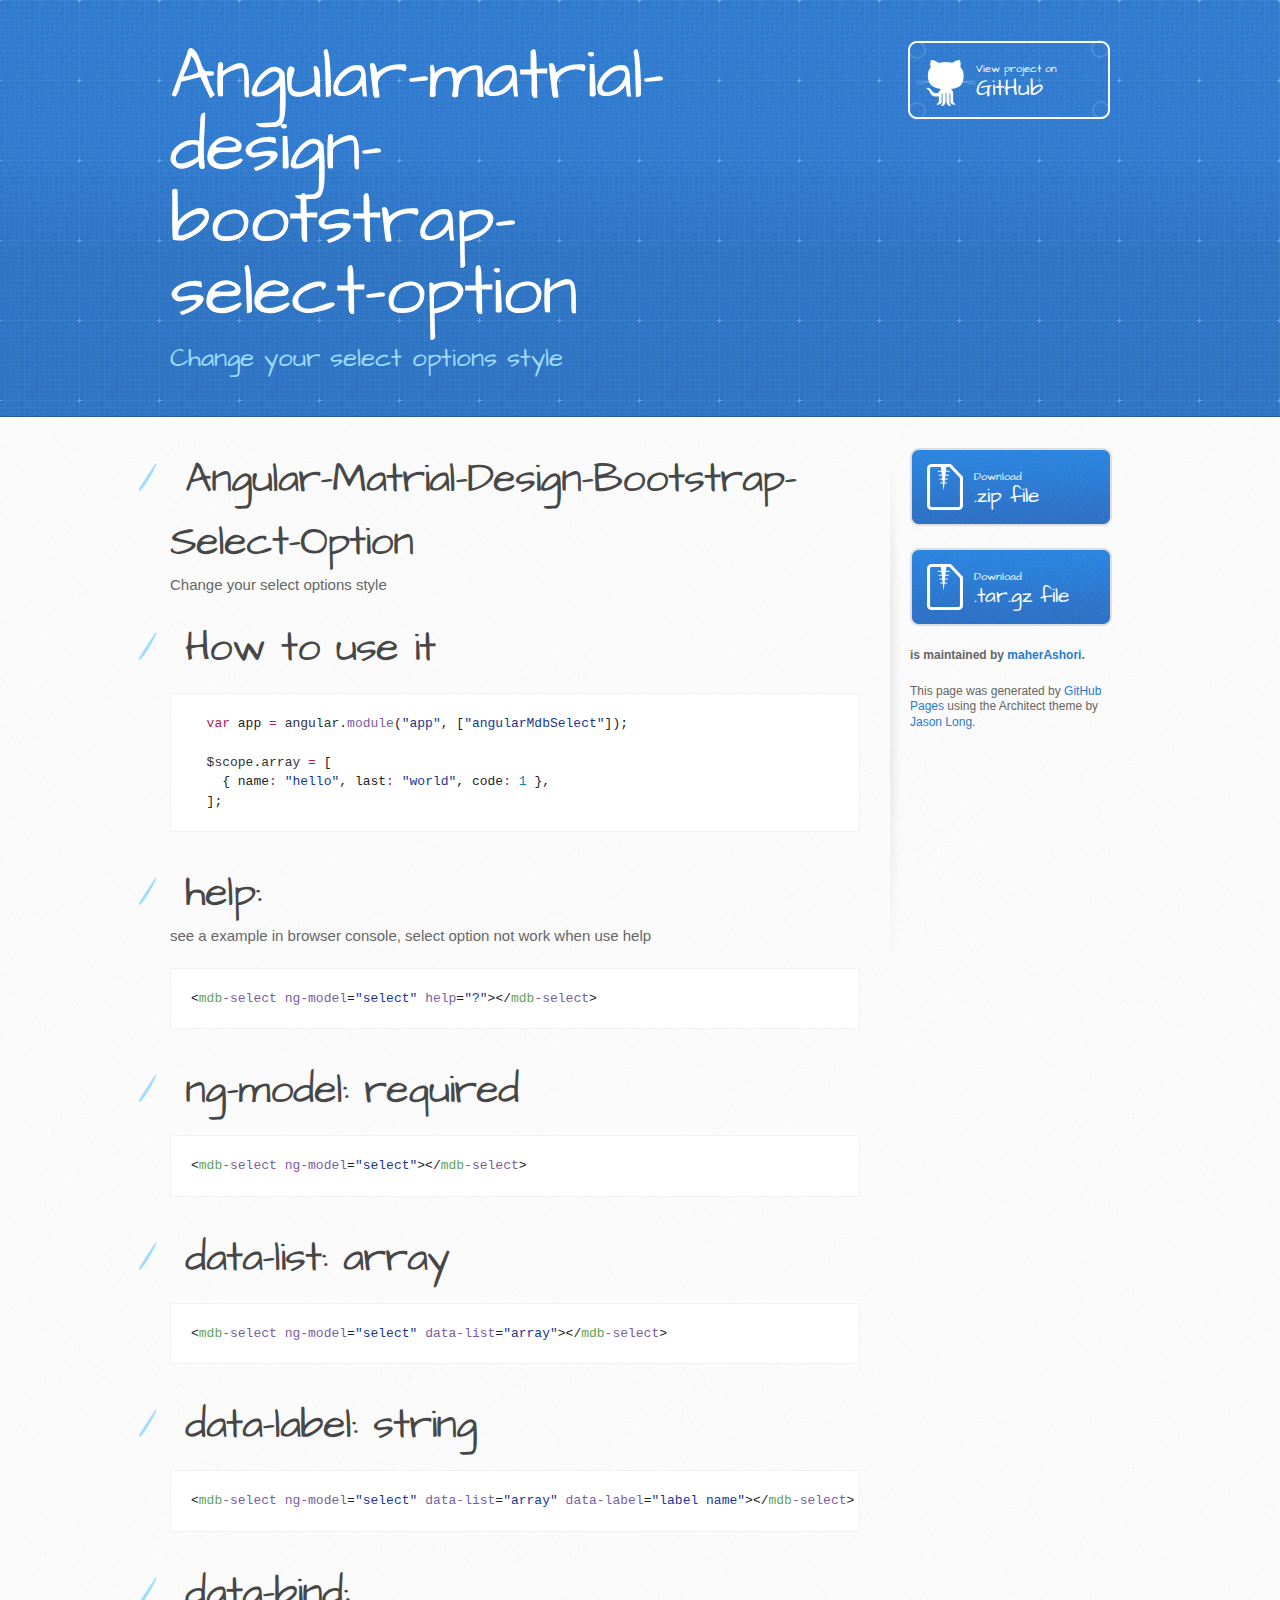
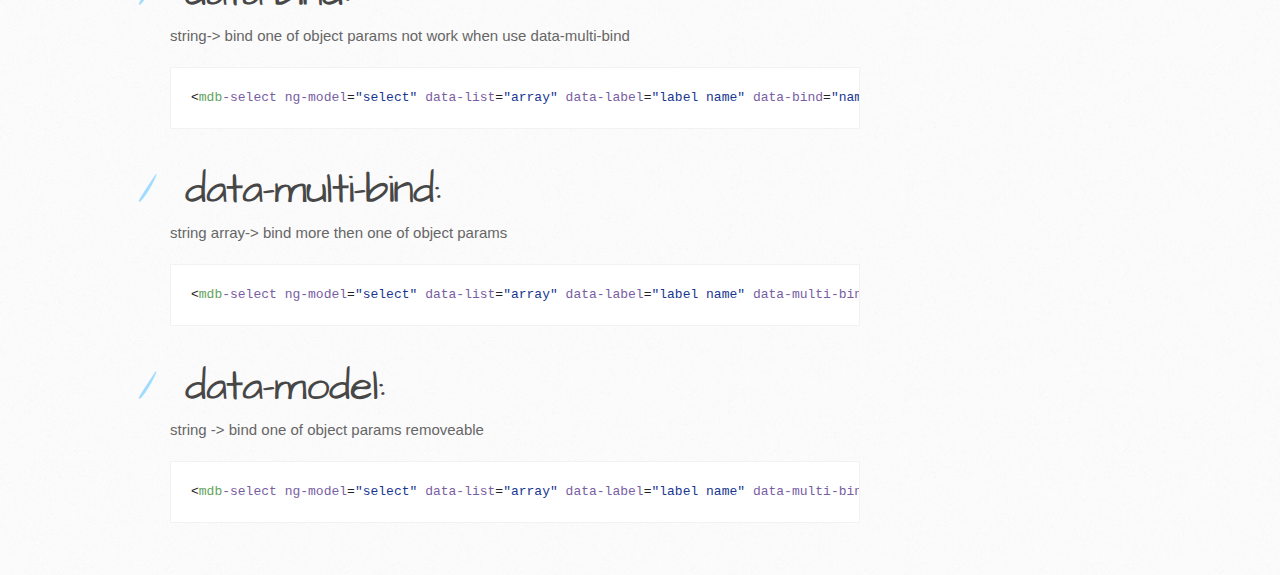
==== index.html @ 173c7e7b "Create gh-pages branch via GitHub" ====
<!DOCTYPE html>
<html>
  <head>
    <meta charset='utf-8'>
    <meta http-equiv="X-UA-Compatible" content="chrome=1">
    <meta name="viewport" content="width=device-width, initial-scale=1, maximum-scale=1">
    <link href='https://fonts.googleapis.com/css?family=Architects+Daughter' rel='stylesheet' type='text/css'>
    <link rel="stylesheet" type="text/css" href="stylesheets/stylesheet.css" media="screen">
    <link rel="stylesheet" type="text/css" href="stylesheets/github-light.css" media="screen">
    <link rel="stylesheet" type="text/css" href="stylesheets/print.css" media="print">

    <!--[if lt IE 9]>
    <script src="//html5shiv.googlecode.com/svn/trunk/html5.js"></script>
    <![endif]-->

    <title>Angular-matrial-design-bootstrap-select-option by maherAshori</title>
  </head>

  <body>
    <header>
      <div class="inner">
        <h1>Angular-matrial-design-bootstrap-select-option</h1>
        <h2>Change your select options style</h2>
        <a href="https://github.com/maherAshori/Angular-Matrial-Design-Bootstrap-Select-Option" class="button"><small>View project on</small> GitHub</a>
      </div>
    </header>

    <div id="content-wrapper">
      <div class="inner clearfix">
        <section id="main-content">
          <h1>
<a id="angular-matrial-design-bootstrap-select-option" class="anchor" href="#angular-matrial-design-bootstrap-select-option" aria-hidden="true"><span aria-hidden="true" class="octicon octicon-link"></span></a>Angular-Matrial-Design-Bootstrap-Select-Option</h1>

<p>Change your select options style</p>

<h1>
<a id="how-to-use-it" class="anchor" href="#how-to-use-it" aria-hidden="true"><span aria-hidden="true" class="octicon octicon-link"></span></a>How to use it</h1>

<div class="highlight highlight-source-js"><pre>  <span class="pl-k">var</span> app <span class="pl-k">=</span> <span class="pl-smi">angular</span>.<span class="pl-en">module</span>(<span class="pl-s"><span class="pl-pds">"</span>app<span class="pl-pds">"</span></span>, [<span class="pl-s"><span class="pl-pds">"</span>angularMdbSelect<span class="pl-pds">"</span></span>]);

  <span class="pl-smi">$scope</span>.<span class="pl-smi">array</span> <span class="pl-k">=</span> [
    { name<span class="pl-k">:</span> <span class="pl-s"><span class="pl-pds">"</span>hello<span class="pl-pds">"</span></span>, last<span class="pl-k">:</span> <span class="pl-s"><span class="pl-pds">"</span>world<span class="pl-pds">"</span></span>, code<span class="pl-k">:</span> <span class="pl-c1">1</span> },
  ];</pre></div>

<h1>
<a id="help" class="anchor" href="#help" aria-hidden="true"><span aria-hidden="true" class="octicon octicon-link"></span></a>help:</h1>

<p>see a example in browser console, select option not work when use help</p>

<div class="highlight highlight-text-html-basic"><pre>&lt;<span class="pl-ent">mdb</span><span class="pl-e">-select</span> <span class="pl-e">ng-model</span>=<span class="pl-s"><span class="pl-pds">"</span>select<span class="pl-pds">"</span></span> <span class="pl-e">help</span>=<span class="pl-s"><span class="pl-pds">"</span>?<span class="pl-pds">"</span></span>&gt;&lt;/<span class="pl-ent">mdb</span><span class="pl-e">-select</span>&gt;</pre></div>

<h1>
<a id="ng-model-required" class="anchor" href="#ng-model-required" aria-hidden="true"><span aria-hidden="true" class="octicon octicon-link"></span></a>ng-model: required</h1>

<div class="highlight highlight-text-html-basic"><pre>&lt;<span class="pl-ent">mdb</span><span class="pl-e">-select</span> <span class="pl-e">ng-model</span>=<span class="pl-s"><span class="pl-pds">"</span>select<span class="pl-pds">"</span></span>&gt;&lt;/<span class="pl-ent">mdb</span><span class="pl-e">-select</span>&gt;</pre></div>

<h1>
<a id="data-list-array" class="anchor" href="#data-list-array" aria-hidden="true"><span aria-hidden="true" class="octicon octicon-link"></span></a>data-list: array</h1>

<div class="highlight highlight-text-html-basic"><pre>&lt;<span class="pl-ent">mdb</span><span class="pl-e">-select</span> <span class="pl-e">ng-model</span>=<span class="pl-s"><span class="pl-pds">"</span>select<span class="pl-pds">"</span></span> <span class="pl-e">data-list</span>=<span class="pl-s"><span class="pl-pds">"</span>array<span class="pl-pds">"</span></span>&gt;&lt;/<span class="pl-ent">mdb</span><span class="pl-e">-select</span>&gt;</pre></div>

<h1>
<a id="data-label-string" class="anchor" href="#data-label-string" aria-hidden="true"><span aria-hidden="true" class="octicon octicon-link"></span></a>data-label: string</h1>

<div class="highlight highlight-text-html-basic"><pre>&lt;<span class="pl-ent">mdb</span><span class="pl-e">-select</span> <span class="pl-e">ng-model</span>=<span class="pl-s"><span class="pl-pds">"</span>select<span class="pl-pds">"</span></span> <span class="pl-e">data-list</span>=<span class="pl-s"><span class="pl-pds">"</span>array<span class="pl-pds">"</span></span> <span class="pl-e">data-label</span>=<span class="pl-s"><span class="pl-pds">"</span>label name<span class="pl-pds">"</span></span>&gt;&lt;/<span class="pl-ent">mdb</span><span class="pl-e">-select</span>&gt;</pre></div>

<h1>
<a id="data-bind" class="anchor" href="#data-bind" aria-hidden="true"><span aria-hidden="true" class="octicon octicon-link"></span></a>data-bind:</h1>

<p>string-&gt; bind one of object params
not work when use data-multi-bind</p>

<div class="highlight highlight-text-html-basic"><pre>&lt;<span class="pl-ent">mdb</span><span class="pl-e">-select</span> <span class="pl-e">ng-model</span>=<span class="pl-s"><span class="pl-pds">"</span>select<span class="pl-pds">"</span></span> <span class="pl-e">data-list</span>=<span class="pl-s"><span class="pl-pds">"</span>array<span class="pl-pds">"</span></span> <span class="pl-e">data-label</span>=<span class="pl-s"><span class="pl-pds">"</span>label name<span class="pl-pds">"</span></span> <span class="pl-e">data-bind</span>=<span class="pl-s"><span class="pl-pds">"</span>name<span class="pl-pds">"</span></span>&gt;&lt;/<span class="pl-ent">mdb</span><span class="pl-e">-select</span>&gt;</pre></div>

<h1>
<a id="data-multi-bind" class="anchor" href="#data-multi-bind" aria-hidden="true"><span aria-hidden="true" class="octicon octicon-link"></span></a>data-multi-bind:</h1>

<p>string array-&gt; bind more then one of object params</p>

<div class="highlight highlight-text-html-basic"><pre>&lt;<span class="pl-ent">mdb</span><span class="pl-e">-select</span> <span class="pl-e">ng-model</span>=<span class="pl-s"><span class="pl-pds">"</span>select<span class="pl-pds">"</span></span> <span class="pl-e">data-list</span>=<span class="pl-s"><span class="pl-pds">"</span>array<span class="pl-pds">"</span></span> <span class="pl-e">data-label</span>=<span class="pl-s"><span class="pl-pds">"</span>label name<span class="pl-pds">"</span></span> <span class="pl-e">data-multi-bind</span>=<span class="pl-s"><span class="pl-pds">"</span>['name','last','code']<span class="pl-pds">"</span></span>&gt;&lt;/<span class="pl-ent">mdb</span><span class="pl-e">-select</span>&gt;</pre></div>

<h1>
<a id="data-model" class="anchor" href="#data-model" aria-hidden="true"><span aria-hidden="true" class="octicon octicon-link"></span></a>data-model:</h1>

<p>string -&gt; bind one of object params
removeable</p>

<div class="highlight highlight-text-html-basic"><pre>&lt;<span class="pl-ent">mdb</span><span class="pl-e">-select</span> <span class="pl-e">ng-model</span>=<span class="pl-s"><span class="pl-pds">"</span>select<span class="pl-pds">"</span></span> <span class="pl-e">data-list</span>=<span class="pl-s"><span class="pl-pds">"</span>array<span class="pl-pds">"</span></span> <span class="pl-e">data-label</span>=<span class="pl-s"><span class="pl-pds">"</span>label name<span class="pl-pds">"</span></span> <span class="pl-e">data-multi-bind</span>=<span class="pl-s"><span class="pl-pds">"</span>['name','last','code']<span class="pl-pds">"</span></span> <span class="pl-e">ng-model</span>=<span class="pl-s"><span class="pl-pds">"</span>name OR last OR code<span class="pl-pds">"</span></span>&gt;&lt;/<span class="pl-ent">mdb</span><span class="pl-e">-select</span>&gt;</pre></div>
        </section>

        <aside id="sidebar">
          <a href="https://github.com/maherAshori/Angular-Matrial-Design-Bootstrap-Select-Option/zipball/master" class="button">
            <small>Download</small>
            .zip file
          </a>
          <a href="https://github.com/maherAshori/Angular-Matrial-Design-Bootstrap-Select-Option/tarball/master" class="button">
            <small>Download</small>
            .tar.gz file
          </a>

          <p class="repo-owner"><a href="https://github.com/maherAshori/Angular-Matrial-Design-Bootstrap-Select-Option"></a> is maintained by <a href="https://github.com/maherAshori">maherAshori</a>.</p>

          <p>This page was generated by <a href="https://pages.github.com">GitHub Pages</a> using the Architect theme by <a href="https://twitter.com/jasonlong">Jason Long</a>.</p>
        </aside>
      </div>
    </div>

  
  </body>
</html>
---- stylesheets/stylesheet.css ----
/*! normalize.css v3.0.2 | MIT License | git.io/normalize */

/**
 * 1. Set default font family to sans-serif.
 * 2. Prevent iOS text size adjust after orientation change, without disabling
 *    user zoom.
 */

html {
  font-family: sans-serif; /* 1 */
  -webkit-text-size-adjust: 100%; /* 2 */
  -ms-text-size-adjust: 100%; /* 2 */
}

/**
 * Remove default margin.
 */

body {
  margin: 0;
}

/* HTML5 display definitions
   ========================================================================== */

/**
 * Correct `block` display not defined for any HTML5 element in IE 8/9.
 * Correct `block` display not defined for `details` or `summary` in IE 10/11
 * and Firefox.
 * Correct `block` display not defined for `main` in IE 11.
 */

article,
aside,
details,
figcaption,
figure,
footer,
header,
hgroup,
main,
menu,
nav,
section,
summary {
  display: block;
}

/**
 * 1. Correct `inline-block` display not defined in IE 8/9.
 * 2. Normalize vertical alignment of `progress` in Chrome, Firefox, and Opera.
 */

audio,
canvas,
progress,
video {
  display: inline-block; /* 1 */
  vertical-align: baseline; /* 2 */
}

/**
 * Prevent modern browsers from displaying `audio` without controls.
 * Remove excess height in iOS 5 devices.
 */

audio:not([controls]) {
  display: none;
  height: 0;
}

/**
 * Address `[hidden]` styling not present in IE 8/9/10.
 * Hide the `template` element in IE 8/9/11, Safari, and Firefox < 22.
 */

[hidden],
template {
  display: none;
}

/* Links
   ========================================================================== */

/**
 * Remove the gray background color from active links in IE 10.
 */

a {
  background-color: transparent;
}

/**
 * Improve readability when focused and also mouse hovered in all browsers.
 */

a:active,
a:hover {
  outline: 0;
}

/* Text-level semantics
   ========================================================================== */

/**
 * Address styling not present in IE 8/9/10/11, Safari, and Chrome.
 */

abbr[title] {
  border-bottom: 1px dotted;
}

/**
 * Address style set to `bolder` in Firefox 4+, Safari, and Chrome.
 */

b,
strong {
  font-weight: bold;
}

/**
 * Address styling not present in Safari and Chrome.
 */

dfn {
  font-style: italic;
}

/**
 * Address variable `h1` font-size and margin within `section` and `article`
 * contexts in Firefox 4+, Safari, and Chrome.
 */

h1 {
  margin: 0.67em 0;
  font-size: 2em;
}

/**
 * Address styling not present in IE 8/9.
 */

mark {
  color: #000;
  background: #ff0;
}

/**
 * Address inconsistent and variable font size in all browsers.
 */

small {
  font-size: 80%;
}

/**
 * Prevent `sub` and `sup` affecting `line-height` in all browsers.
 */

sub,
sup {
  position: relative;
  font-size: 75%;
  line-height: 0;
  vertical-align: baseline;
}

sup {
  top: -0.5em;
}

sub {
  bottom: -0.25em;
}

/* Embedded content
   ========================================================================== */

/**
 * Remove border when inside `a` element in IE 8/9/10.
 */

img {
  border: 0;
}

/**
 * Correct overflow not hidden in IE 9/10/11.
 */

svg:not(:root) {
  overflow: hidden;
}

/* Grouping content
   ========================================================================== */

/**
 * Address margin not present in IE 8/9 and Safari.
 */

figure {
  margin: 1em 40px;
}

/**
 * Address differences between Firefox and other browsers.
 */

hr {
  height: 0;
  -moz-box-sizing: content-box;
  box-sizing: content-box;
}

/**
 * Contain overflow in all browsers.
 */

pre {
  overflow: auto;
}

/**
 * Address odd `em`-unit font size rendering in all browsers.
 */

code,
kbd,
pre,
samp {
  font-family: monospace, monospace;
  font-size: 1em;
}

/* Forms
   ========================================================================== */

/**
 * Known limitation: by default, Chrome and Safari on OS X allow very limited
 * styling of `select`, unless a `border` property is set.
 */

/**
 * 1. Correct color not being inherited.
 *    Known issue: affects color of disabled elements.
 * 2. Correct font properties not being inherited.
 * 3. Address margins set differently in Firefox 4+, Safari, and Chrome.
 */

button,
input,
optgroup,
select,
textarea {
  margin: 0; /* 3 */
  font: inherit; /* 2 */
  color: inherit; /* 1 */
}

/**
 * Address `overflow` set to `hidden` in IE 8/9/10/11.
 */

button {
  overflow: visible;
}

/**
 * Address inconsistent `text-transform` inheritance for `button` and `select`.
 * All other form control elements do not inherit `text-transform` values.
 * Correct `button` style inheritance in Firefox, IE 8/9/10/11, and Opera.
 * Correct `select` style inheritance in Firefox.
 */

button,
select {
  text-transform: none;
}

/**
 * 1. Avoid the WebKit bug in Android 4.0.* where (2) destroys native `audio`
 *    and `video` controls.
 * 2. Correct inability to style clickable `input` types in iOS.
 * 3. Improve usability and consistency of cursor style between image-type
 *    `input` and others.
 */

button,
html input[type="button"], /* 1 */
input[type="reset"],
input[type="submit"] {
  -webkit-appearance: button; /* 2 */
  cursor: pointer; /* 3 */
}

/**
 * Re-set default cursor for disabled elements.
 */

button[disabled],
html input[disabled] {
  cursor: default;
}

/**
 * Remove inner padding and border in Firefox 4+.
 */

button::-moz-focus-inner,
input::-moz-focus-inner {
  padding: 0;
  border: 0;
}

/**
 * Address Firefox 4+ setting `line-height` on `input` using `!important` in
 * the UA stylesheet.
 */

input {
  line-height: normal;
}

/**
 * It's recommended that you don't attempt to style these elements.
 * Firefox's implementation doesn't respect box-sizing, padding, or width.
 *
 * 1. Address box sizing set to `content-box` in IE 8/9/10.
 * 2. Remove excess padding in IE 8/9/10.
 */

input[type="checkbox"],
input[type="radio"] {
  box-sizing: border-box; /* 1 */
  padding: 0; /* 2 */
}

/**
 * Fix the cursor style for Chrome's increment/decrement buttons. For certain
 * `font-size` values of the `input`, it causes the cursor style of the
 * decrement button to change from `default` to `text`.
 */

input[type="number"]::-webkit-inner-spin-button,
input[type="number"]::-webkit-outer-spin-button {
  height: auto;
}

/**
 * 1. Address `appearance` set to `searchfield` in Safari and Chrome.
 * 2. Address `box-sizing` set to `border-box` in Safari and Chrome
 *    (include `-moz` to future-proof).
 */

input[type="search"] {
  -webkit-box-sizing: content-box; /* 2 */
  -moz-box-sizing: content-box;
  box-sizing: content-box;
  -webkit-appearance: textfield; /* 1 */
}

/**
 * Remove inner padding and search cancel button in Safari and Chrome on OS X.
 * Safari (but not Chrome) clips the cancel button when the search input has
 * padding (and `textfield` appearance).
 */

input[type="search"]::-webkit-search-cancel-button,
input[type="search"]::-webkit-search-decoration {
  -webkit-appearance: none;
}

/**
 * Define consistent border, margin, and padding.
 */

fieldset {
  padding: 0.35em 0.625em 0.75em;
  margin: 0 2px;
  border: 1px solid #c0c0c0;
}

/**
 * 1. Correct `color` not being inherited in IE 8/9/10/11.
 * 2. Remove padding so people aren't caught out if they zero out fieldsets.
 */

legend {
  padding: 0; /* 2 */
  border: 0; /* 1 */
}

/**
 * Remove default vertical scrollbar in IE 8/9/10/11.
 */

textarea {
  overflow: auto;
}

/**
 * Don't inherit the `font-weight` (applied by a rule above).
 * NOTE: the default cannot safely be changed in Chrome and Safari on OS X.
 */

optgroup {
  font-weight: bold;
}

/* Tables
   ========================================================================== */

/**
 * Remove most spacing between table cells.
 */

table {
  border-spacing: 0;
  border-collapse: collapse;
}

td,
th {
  padding: 0;
}

/* LAYOUT STYLES */
body {
  font-family: 'Helvetica Neue', Helvetica, Arial, serif;
  font-size: 15px;
  font-weight: 400;
  line-height: 1.5;
  color: #666;
  background: #fafafa url(../images/body-bg.jpg) 0 0 repeat;
}

p {
  margin-top: 0;
}

a {
  color: #2879d0;
}
a:hover {
  color: #2268b2;
}

header {
  padding-top: 40px;
  padding-bottom: 40px;
  font-family: 'Architects Daughter', 'Helvetica Neue', Helvetica, Arial, serif;
  background: #2e7bcf url(../images/header-bg.jpg) 0 0 repeat-x;
  border-bottom: solid 1px #275da1;
}

header h1 {
  width: 540px;
  margin-top: 0;
  margin-bottom: 0.2em;
  font-size: 72px;
  font-weight: normal;
  line-height: 1;
  color: #fff;
  letter-spacing: -1px;
}

header h2 {
  width: 540px;
  margin-top: 0;
  margin-bottom: 0;
  font-size: 26px;
  font-weight: normal;
  line-height: 1.3;
  color: #9ddcff;
  letter-spacing: 0;
}

.inner {
  position: relative;
  width: 940px;
  margin: 0 auto;
}

#content-wrapper {
  padding-top: 30px;
  border-top: solid 1px #fff;
}

#main-content {
  float: left;
  width: 690px;
}

#main-content img {
  max-width: 100%;
}

aside#sidebar {
  float: right;
  width: 200px;
  min-height: 504px;
  padding-left: 20px;
  font-size: 12px;
  line-height: 1.3;
  background: transparent url(../images/sidebar-bg.jpg) 0 0 no-repeat;
}

aside#sidebar p.repo-owner,
aside#sidebar p.repo-owner a {
  font-weight: bold;
}

#downloads {
  margin-bottom: 40px;
}

a.button {
  width: 134px;
  height: 58px;
  padding-top: 22px;
  padding-left: 68px;
  font-family: 'Architects Daughter', 'Helvetica Neue', Helvetica, Arial, serif;
  font-size: 23px;
  line-height: 1.2;
  color: #fff;
}
a.button small {
  display: block;
  font-size: 11px;
}
header a.button {
  position: absolute;
  top: 0;
  right: 0;
  background: transparent url(../images/github-button.png) 0 0 no-repeat;
}
aside a.button {
  display: block;
  width: 138px;
  padding-left: 64px;
  margin-bottom: 20px;
  font-size: 21px;
  background: transparent url(../images/download-button.png) 0 0 no-repeat;
}

code, pre {
  margin-bottom: 30px;
  font-family: Monaco, "Bitstream Vera Sans Mono", "Lucida Console", Terminal, monospace;
  font-size: 13px;
  color: #222;
}

code {
  padding: 0 3px;
  background-color: #f2f8fc;
  border: solid 1px #dbe7f3;
}

pre {
  padding: 20px;
  overflow: auto;
  text-shadow: none;
  background: #fff;
  border: solid 1px #f2f2f2;
}
pre code {
  padding: 0;
  color: #2879d0;
  background-color: #fff;
  border: none;
}

ul, ol, dl {
  margin-bottom: 20px;
}


/* COMMON STYLES */

hr {
  height: 0;
  margin-top: 1em;
  margin-bottom: 1em;
  border: 0;
  border-top: solid 1px #ddd;
}

table {
  width: 100%;
  border: 1px solid #ebebeb;
}

th {
  font-weight: 500;
}

td {
  font-weight: 300;
  text-align: center;
  border: 1px solid #ebebeb;
}

form {
  padding: 20px;
  background: #f2f2f2;

}


/* GENERAL ELEMENT TYPE STYLES */

#main-content h1 {
  margin-top: 0;
  margin-bottom: 0;
  font-family: 'Architects Daughter', 'Helvetica Neue', Helvetica, Arial, serif;
  font-size: 2.8em;
  font-weight: normal;
  color: #474747;
  text-indent: 6px;
  letter-spacing: -1px;
}

#main-content h1:before {
  padding-right: 0.3em;
  margin-left: -0.9em;
  color: #9ddcff;
  content: "/";
}

#main-content h2 {
  margin-bottom: 8px;
  font-family: 'Architects Daughter', 'Helvetica Neue', Helvetica, Arial, serif;
  font-size: 22px;
  font-weight: bold;
  color: #474747;
  text-indent: 4px;
}
#main-content h2:before {
  padding-right: 0.3em;
  margin-left: -1.5em;
  content: "//";
  color: #9ddcff;
}

#main-content h3 {
  margin-top: 24px;
  margin-bottom: 8px;
  font-family: 'Architects Daughter', 'Helvetica Neue', Helvetica, Arial, serif;
  font-size: 18px;
  font-weight: bold;
  color: #474747;
  text-indent: 3px;
}

#main-content h3:before {
  padding-right: 0.3em;
  margin-left: -2em;
  content: "///";
  color: #9ddcff;
}

#main-content h4 {
  margin-bottom: 8px;
  font-family: 'Architects Daughter', 'Helvetica Neue', Helvetica, Arial, serif;
  font-size: 15px;
  font-weight: bold;
  color: #474747;
  text-indent: 3px;
}

h4:before {
  padding-right: 0.3em;
  margin-left: -2.8em;
  content: "////";
  color: #9ddcff;
}

#main-content h5 {
  margin-bottom: 8px;
  font-family: 'Architects Daughter', 'Helvetica Neue', Helvetica, Arial, serif;
  font-size: 14px;
  color: #474747;
  text-indent: 3px;
}
h5:before {
  padding-right: 0.3em;
  margin-left: -3.2em;
  content: "/////";
  color: #9ddcff;
}

#main-content h6 {
  margin-bottom: 8px;
  font-family: 'Architects Daughter', 'Helvetica Neue', Helvetica, Arial, serif;
  font-size: .8em;
  color: #474747;
  text-indent: 3px;
}
h6:before {
  padding-right: 0.3em;
  margin-left: -3.7em;
  content: "//////";
  color: #9ddcff;
}

p {
  margin-bottom: 20px;
}

a {
  text-decoration: none;
}

p a {
  font-weight: 400;
}

blockquote {
  padding: 0 0 0 30px;
  margin-bottom: 20px;
  font-size: 1.6em;
  border-left: 10px solid #e9e9e9;
}

ul {
  list-style-position: inside;
  list-style: disc;
  padding-left: 20px;
}

ol {
  list-style-position: inside;
  list-style: decimal;
  padding-left: 3px;
}

dl dd {
  font-style: italic;
  font-weight: 100;
}

footer {
  padding-top: 20px;
  padding-bottom: 30px;
  margin-top: 40px;
  font-size: 13px;
  color: #aaa;
  background: transparent url('../images/hr.png') 0 0 no-repeat;
}

footer a {
  color: #666;
}
footer a:hover {
  color: #444;
}

/* MISC */
.clearfix:after {
  display: block;
  height: 0;
  clear: both;
  visibility: hidden;
  content: '.';
}

.clearfix {display: inline-block;}
* html .clearfix {height: 1%;}
.clearfix {display: block;}

/* #Media Queries
================================================== */

/* Smaller than standard 960 (devices and browsers) */
@media only screen and (max-width: 959px) { }

/* Tablet Portrait size to standard 960 (devices and browsers) */
@media only screen and (min-width: 768px) and (max-width: 959px) {
  .inner {
    width: 740px;
  }
  header h1, header h2 {
    width: 340px;
  }
  header h1 {
    font-size: 60px;
  }
  header h2 {
    font-size: 30px;
  }
  #main-content {
    width: 490px;
  }
  #main-content h1:before,
  #main-content h2:before,
  #main-content h3:before,
  #main-content h4:before,
  #main-content h5:before,
  #main-content h6:before {
    padding-right: 0;
    margin-left: 0;
    content: none;
  }
}

/* All Mobile Sizes (devices and browser) */
@media only screen and (max-width: 767px) {
  .inner {
    width: 93%;
  }
  header {
    padding: 20px 0;
  }
  header .inner {
    position: relative;
  }
  header h1, header h2 {
    width: 100%;
  }
  header h1 {
    font-size: 48px;
  }
  header h2 {
    font-size: 24px;
  }
  header a.button {
    position: relative;
    display: inline-block;
    width: auto;
    height: auto;
    padding: 5px 10px;
    margin-top: 15px;
    font-size: 13px;
    line-height: 1;
    color: #2879d0;
    text-align: center;
    background-color: #9ddcff;
    background-image: none;
    border-radius: 5px;
    -moz-border-radius: 5px;
    -webkit-border-radius: 5px;
  }
  header a.button small {
    display: inline;
    font-size: 13px;
  }
  #main-content,
  aside#sidebar {
    float: none;
    width: 100% ! important;
  }
  aside#sidebar {
    min-height: 0;
    padding: 20px 0;
    margin-top: 20px;
    background-image: none;
    border-top: solid 1px #ddd;
  }
  aside#sidebar a.button {
    display: none;
  }
  #main-content h1:before,
  #main-content h2:before,
  #main-content h3:before,
  #main-content h4:before,
  #main-content h5:before,
  #main-content h6:before {
    padding-right: 0;
    margin-left: 0;
    content: none;
  }
}

/* Mobile Landscape Size to Tablet Portrait (devices and browsers) */
@media only screen and (min-width: 480px) and (max-width: 767px) { }

/* Mobile Portrait Size to Mobile Landscape Size (devices and browsers) */
@media only screen and (max-width: 479px) { }
---- stylesheets/github-light.css ----
/*
The MIT License (MIT)

Copyright (c) 2016 GitHub, Inc.

Permission is hereby granted, free of charge, to any person obtaining a copy
of this software and associated documentation files (the "Software"), to deal
in the Software without restriction, including without limitation the rights
to use, copy, modify, merge, publish, distribute, sublicense, and/or sell
copies of the Software, and to permit persons to whom the Software is
furnished to do so, subject to the following conditions:

The above copyright notice and this permission notice shall be included in all
copies or substantial portions of the Software.

THE SOFTWARE IS PROVIDED "AS IS", WITHOUT WARRANTY OF ANY KIND, EXPRESS OR
IMPLIED, INCLUDING BUT NOT LIMITED TO THE WARRANTIES OF MERCHANTABILITY,
FITNESS FOR A PARTICULAR PURPOSE AND NONINFRINGEMENT. IN NO EVENT SHALL THE
AUTHORS OR COPYRIGHT HOLDERS BE LIABLE FOR ANY CLAIM, DAMAGES OR OTHER
LIABILITY, WHETHER IN AN ACTION OF CONTRACT, TORT OR OTHERWISE, ARISING FROM,
OUT OF OR IN CONNECTION WITH THE SOFTWARE OR THE USE OR OTHER DEALINGS IN THE
SOFTWARE.

*/

.pl-c /* comment */ {
  color: #969896;
}

.pl-c1 /* constant, variable.other.constant, support, meta.property-name, support.constant, support.variable, meta.module-reference, markup.raw, meta.diff.header */,
.pl-s .pl-v /* string variable */ {
  color: #0086b3;
}

.pl-e /* entity */,
.pl-en /* entity.name */ {
  color: #795da3;
}

.pl-smi /* variable.parameter.function, storage.modifier.package, storage.modifier.import, storage.type.java, variable.other */,
.pl-s .pl-s1 /* string source */ {
  color: #333;
}

.pl-ent /* entity.name.tag */ {
  color: #63a35c;
}

.pl-k /* keyword, storage, storage.type */ {
  color: #a71d5d;
}

.pl-s /* string */,
.pl-pds /* punctuation.definition.string, string.regexp.character-class */,
.pl-s .pl-pse .pl-s1 /* string punctuation.section.embedded source */,
.pl-sr /* string.regexp */,
.pl-sr .pl-cce /* string.regexp constant.character.escape */,
.pl-sr .pl-sre /* string.regexp source.ruby.embedded */,
.pl-sr .pl-sra /* string.regexp string.regexp.arbitrary-repitition */ {
  color: #183691;
}

.pl-v /* variable */ {
  color: #ed6a43;
}

.pl-id /* invalid.deprecated */ {
  color: #b52a1d;
}

.pl-ii /* invalid.illegal */ {
  color: #f8f8f8;
  background-color: #b52a1d;
}

.pl-sr .pl-cce /* string.regexp constant.character.escape */ {
  font-weight: bold;
  color: #63a35c;
}

.pl-ml /* markup.list */ {
  color: #693a17;
}

.pl-mh /* markup.heading */,
.pl-mh .pl-en /* markup.heading entity.name */,
.pl-ms /* meta.separator */ {
  font-weight: bold;
  color: #1d3e81;
}

.pl-mq /* markup.quote */ {
  color: #008080;
}

.pl-mi /* markup.italic */ {
  font-style: italic;
  color: #333;
}

.pl-mb /* markup.bold */ {
  font-weight: bold;
  color: #333;
}

.pl-md /* markup.deleted, meta.diff.header.from-file */ {
  color: #bd2c00;
  background-color: #ffecec;
}

.pl-mi1 /* markup.inserted, meta.diff.header.to-file */ {
  color: #55a532;
  background-color: #eaffea;
}

.pl-mdr /* meta.diff.range */ {
  font-weight: bold;
  color: #795da3;
}

.pl-mo /* meta.output */ {
  color: #1d3e81;
}
---- stylesheets/print.css ----
html, body, div, span, applet, object, iframe,
h1, h2, h3, h4, h5, h6, p, blockquote, pre,
a, abbr, acronym, address, big, cite, code,
del, dfn, em, img, ins, kbd, q, s, samp,
small, strike, strong, sub, sup, tt, var,
b, u, i, center,
dl, dt, dd, ol, ul, li,
fieldset, form, label, legend,
table, caption, tbody, tfoot, thead, tr, th, td,
article, aside, canvas, details, embed,
figure, figcaption, footer, header, hgroup,
menu, nav, output, ruby, section, summary,
time, mark, audio, video {
  padding: 0;
  margin: 0;
  font: inherit;
  font-size: 100%;
  vertical-align: baseline;
  border: 0;
}
/* HTML5 display-role reset for older browsers */
article, aside, details, figcaption, figure,
footer, header, hgroup, menu, nav, section {
  display: block;
}
body {
  line-height: 1;
}
ol, ul {
  list-style: none;
}
blockquote, q {
  quotes: none;
}
blockquote:before, blockquote:after,
q:before, q:after {
  content: '';
  content: none;
}
table {
  border-spacing: 0;
  border-collapse: collapse;
}
body {
  font-family: 'Helvetica Neue', Helvetica, Arial, serif;
  font-size: 13px;
  line-height: 1.5;
  color: #000;
}

a {
  font-weight: bold;
  color: #d5000d;
}

header {
  padding-top: 35px;
  padding-bottom: 10px;
}

header h1 {
  font-size: 48px;
  font-weight: bold;
  line-height: 1.2;
  color: #303030;
  letter-spacing: -1px;
}

header h2 {
  font-size: 24px;
  font-weight: normal;
  line-height: 1.3;
  color: #aaa;
  letter-spacing: -1px;
}
#downloads {
  display: none;
}
#main_content {
  padding-top: 20px;
}

code, pre {
  margin-bottom: 30px;
  font-family: Monaco, "Bitstream Vera Sans Mono", "Lucida Console", Terminal;
  font-size: 12px;
  color: #222;
}

code {
  padding: 0 3px;
}

pre {
  padding: 20px;
  overflow: auto;
  border: solid 1px #ddd;
}
pre code {
  padding: 0;
}

ul, ol, dl {
  margin-bottom: 20px;
}


/* COMMON STYLES */

table {
  width: 100%;
  border: 1px solid #ebebeb;
}

th {
  font-weight: 500;
}

td {
  font-weight: 300;
  text-align: center;
  border: 1px solid #ebebeb;
}

form {
  padding: 20px;
  background: #f2f2f2;

}


/* GENERAL ELEMENT TYPE STYLES */

h1 {
  font-size: 2.8em;
}

h2 {
  margin-bottom: 8px;
  font-size: 22px;
  font-weight: bold;
  color: #303030;
}

h3 {
  margin-bottom: 8px;
  font-size: 18px;
  font-weight: bold;
  color: #d5000d;
}

h4 {
  font-size: 16px;
  font-weight: bold;
  color: #303030;
}

h5 {
  font-size: 1em;
  color: #303030;
}

h6 {
  font-size: .8em;
  color: #303030;
}

p {
  margin-bottom: 20px;
  font-weight: 300;
}

a {
  text-decoration: none;
}

p a {
  font-weight: 400;
}

blockquote {
  padding: 0 0 0 30px;
  margin-bottom: 20px;
  font-size: 1.6em;
  border-left: 10px solid #e9e9e9;
}

ul li {
  padding-left: 20px;
  list-style-position: inside;
  list-style: disc;
}

ol li {
  padding-left: 3px;
  list-style-position: inside;
  list-style: decimal;
}

dl dd {
  font-style: italic;
  font-weight: 100;
}

footer {
  padding-top: 20px;
  padding-bottom: 30px;
  margin-top: 40px;
  font-size: 13px;
  color: #aaa;
}

footer a {
  color: #666;
}

/* MISC */
.clearfix:after {
  display: block;
  height: 0;
  clear: both;
  visibility: hidden;
  content: '.';
}

.clearfix {display: inline-block;}
* html .clearfix {height: 1%;}
.clearfix {display: block;}
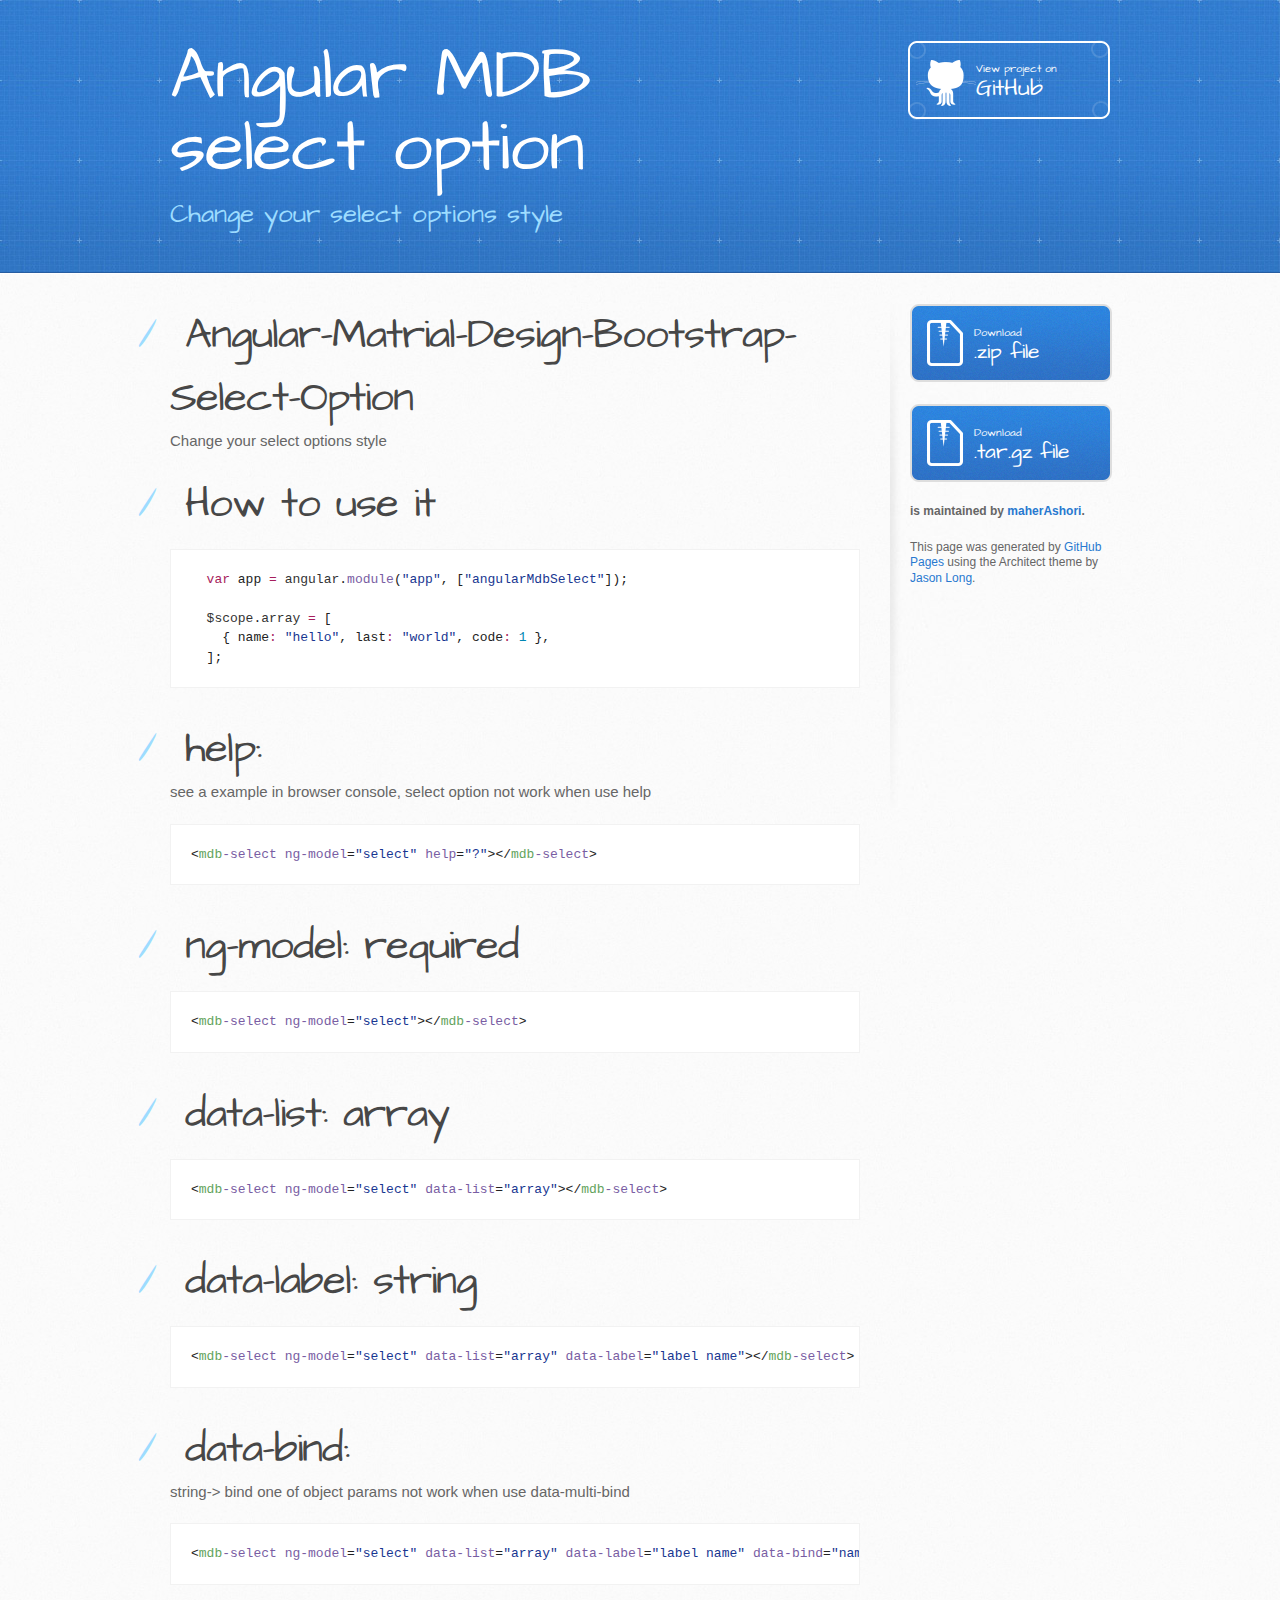
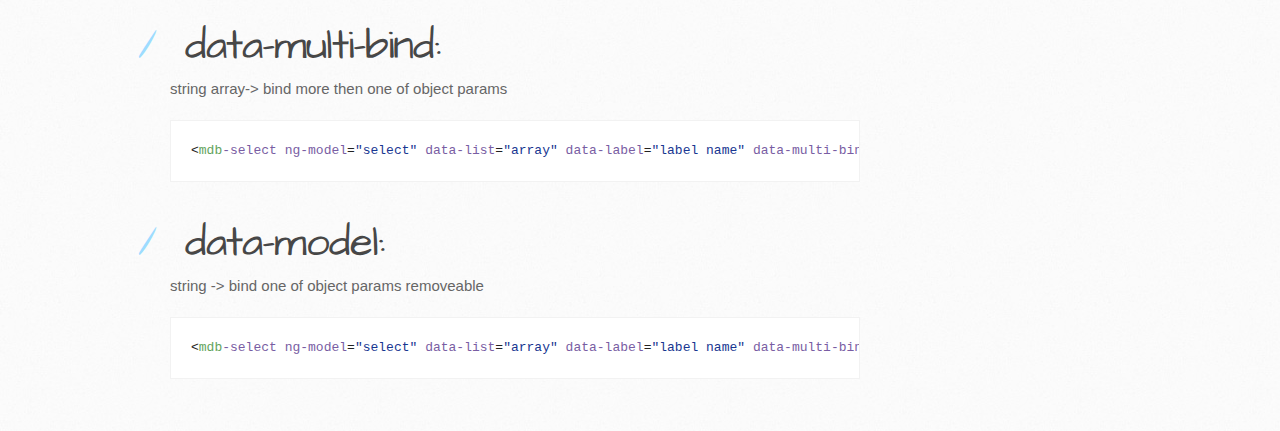
==== commit 5fb18b7c: "Create gh-pages branch via GitHub" ====
--- a/index.html
+++ b/index.html
@@ -13,13 +13,13 @@
     <script src="//html5shiv.googlecode.com/svn/trunk/html5.js"></script>
     <![endif]-->
 
-    <title>Angular-matrial-design-bootstrap-select-option by maherAshori</title>
+    <title>Angular MDB select option by maherAshori</title>
   </head>
 
   <body>
     <header>
       <div class="inner">
-        <h1>Angular-matrial-design-bootstrap-select-option</h1>
+        <h1>Angular MDB select option</h1>
         <h2>Change your select options style</h2>
         <a href="https://github.com/maherAshori/Angular-Matrial-Design-Bootstrap-Select-Option" class="button"><small>View project on</small> GitHub</a>
       </div>
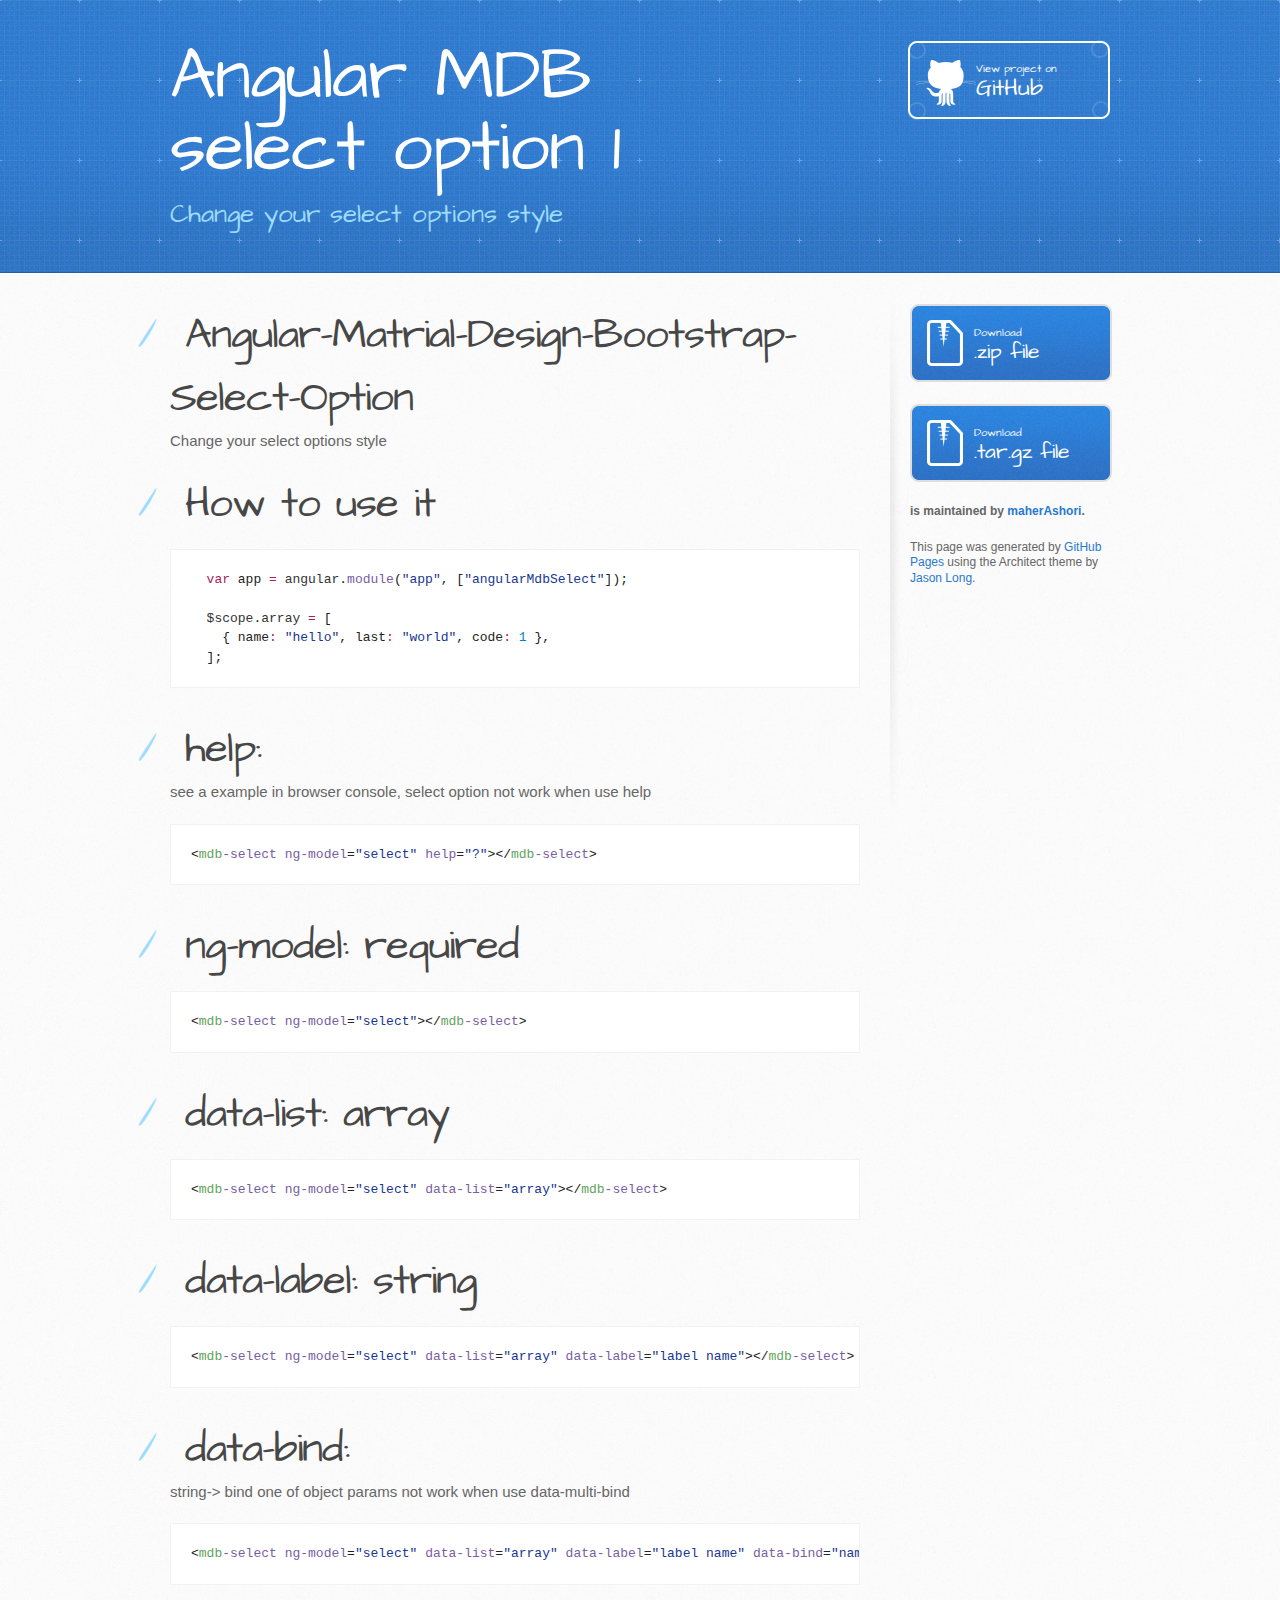
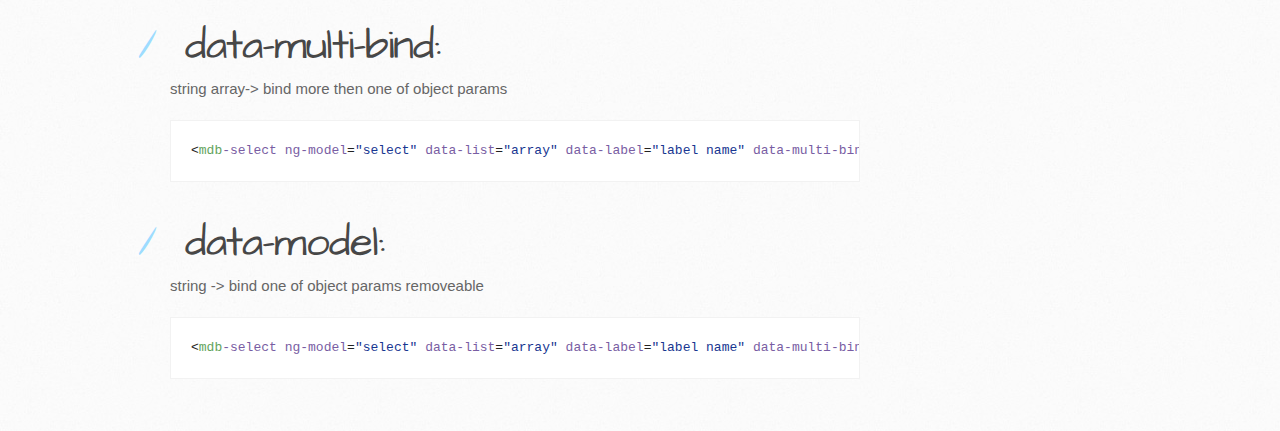
==== commit 30341879: "Update index.html" ====
--- a/index.html
+++ b/index.html
@@ -19,7 +19,7 @@
   <body>
     <header>
       <div class="inner">
-        <h1>Angular MDB select option</h1>
+        <h1>Angular MDB select option 1</h1>
         <h2>Change your select options style</h2>
         <a href="https://github.com/maherAshori/Angular-Matrial-Design-Bootstrap-Select-Option" class="button"><small>View project on</small> GitHub</a>
       </div>
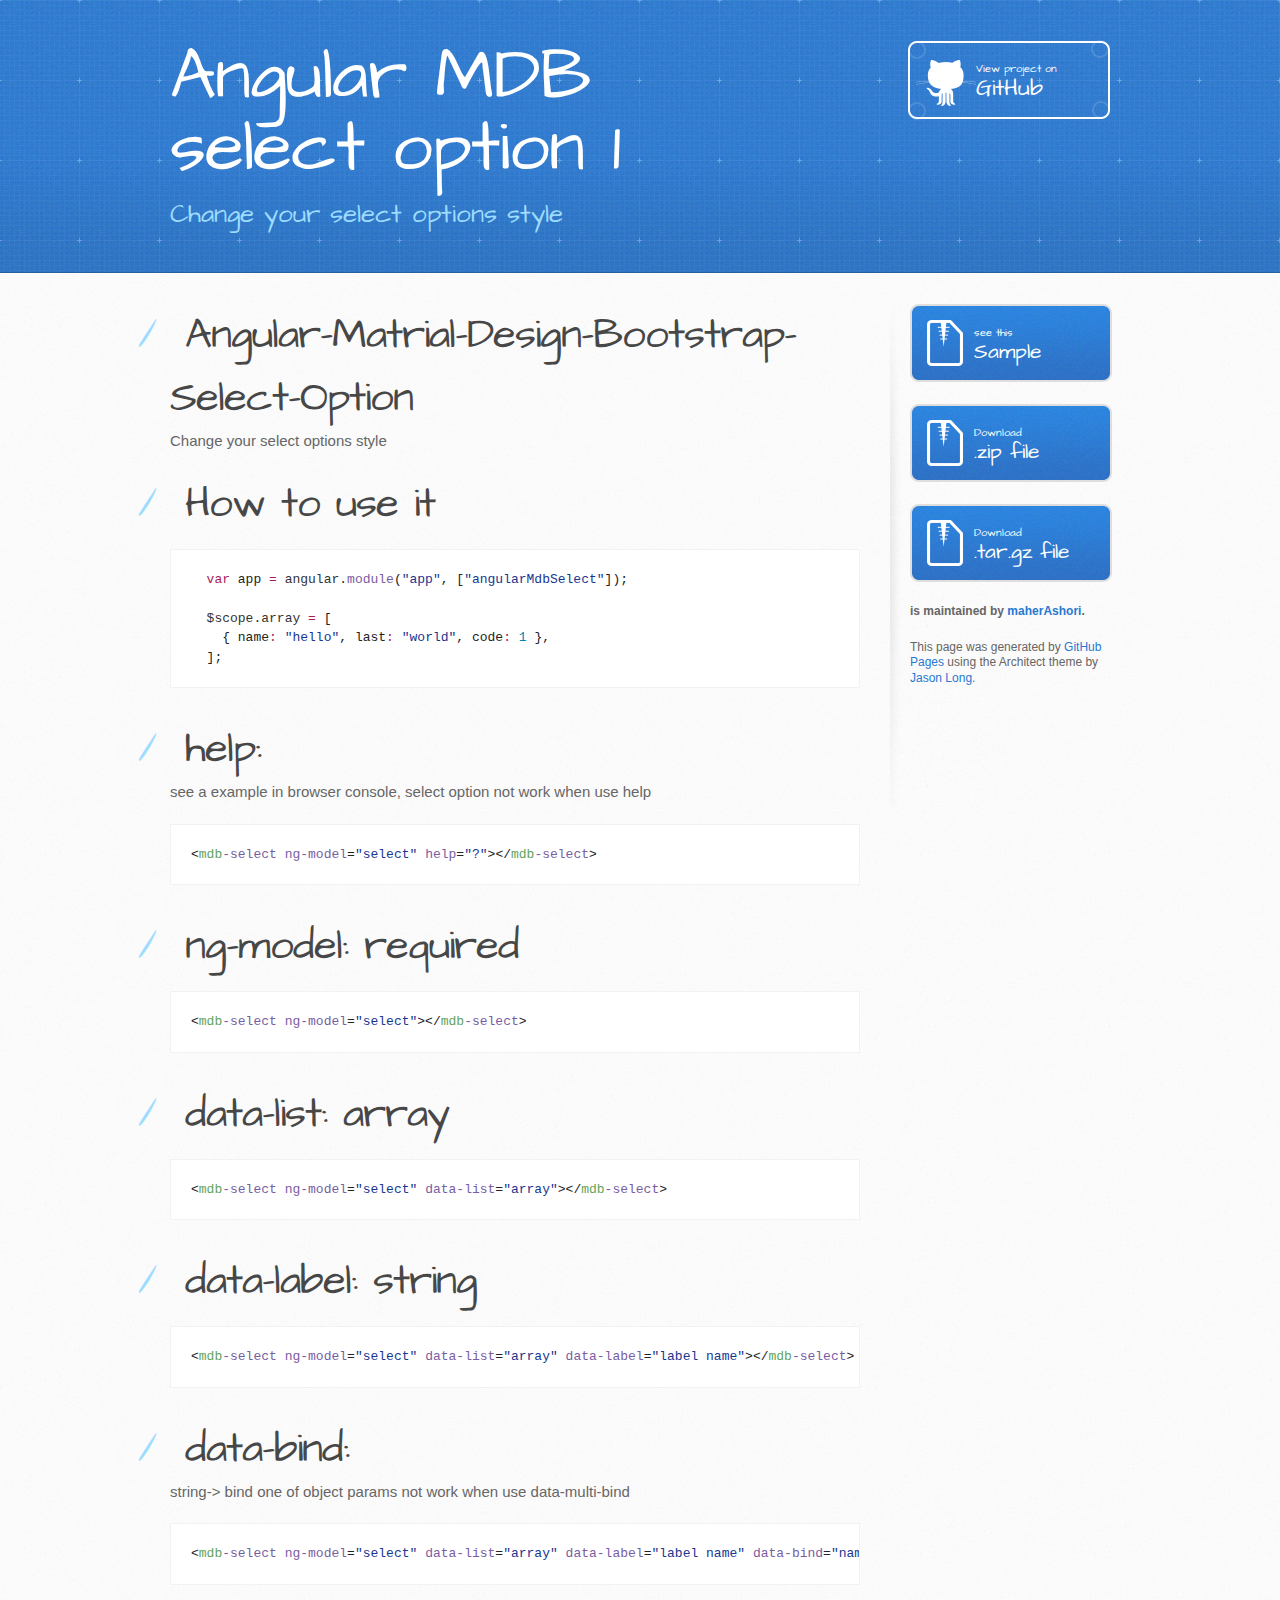
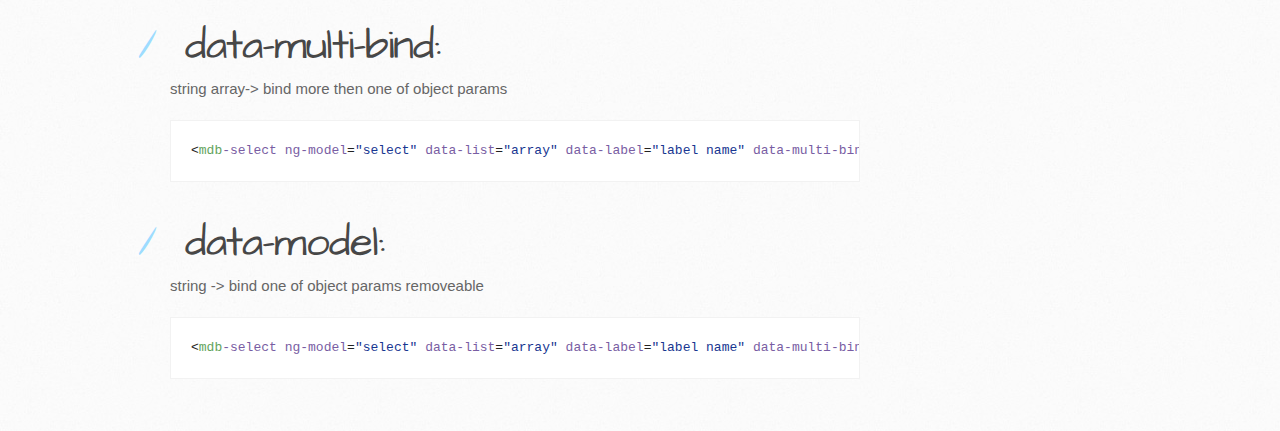
==== commit 828fef85: "Update index.html" ====
--- a/index.html
+++ b/index.html
@@ -89,6 +89,10 @@
         </section>
 
         <aside id="sidebar">
+           <a href="https://maherashori.github.io/Angular-Matrial-Design-Bootstrap-Select-Option/sample.html" class="button">
+            <small>see this</small>
+            Sample
+          </a>
           <a href="https://github.com/maherAshori/Angular-Matrial-Design-Bootstrap-Select-Option/zipball/master" class="button">
             <small>Download</small>
             .zip file
